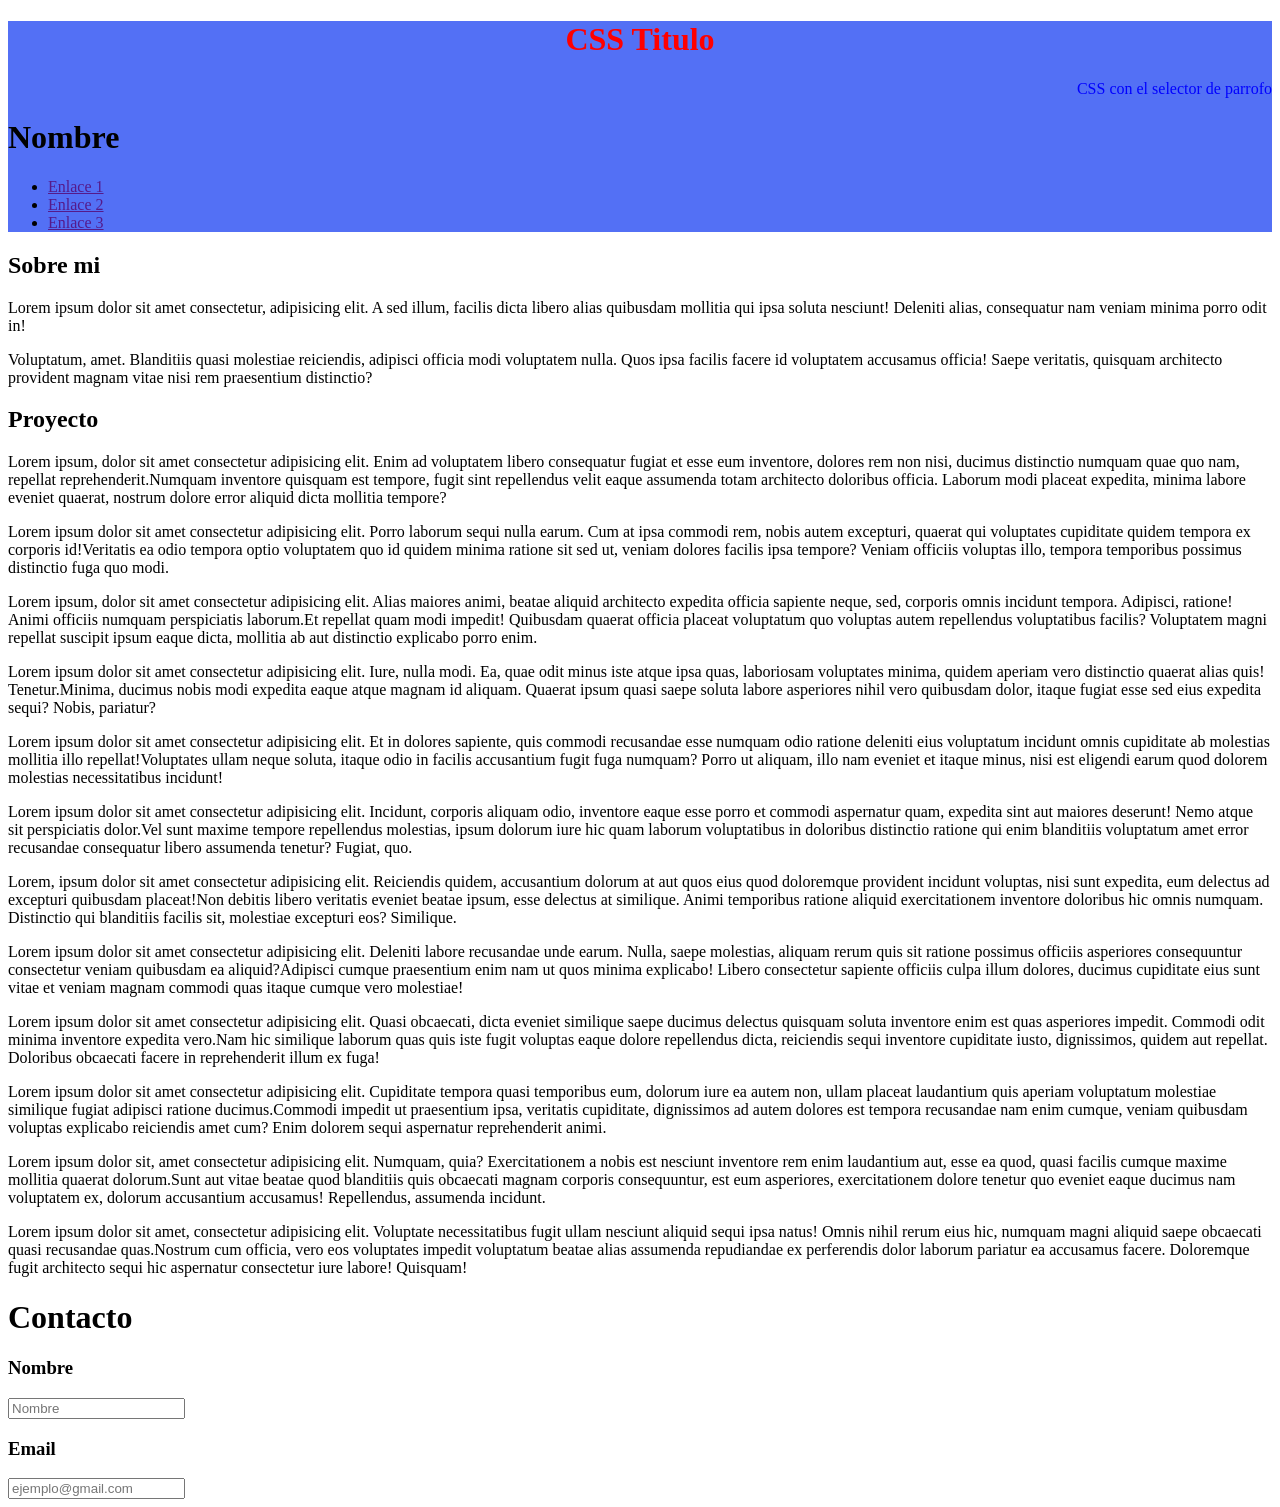
==== index.html @ b7863376 "Cambios html, css" ====
<!DOCTYPE html>
<html lang="es">
<head>
    <meta charset="UTF-8">
    <meta name="viewport" content="width=device-width, initial-scale=1.0">
    <title>Ejemplo</title>
    <link rel="stylesheet" href="estilo.css">
</head>
<body>

    <header>
    <h1 style="color:red; text-align: center;"> CSS Titulo </h1>
    <p style="color:blue; text-align: right;"> CSS con el selector de parrofo </p>

        <h1>Nombre</h1>
        <nav>
            <ul>
                <li><a href="">Enlace 1</a></li>
                <li><a href="">Enlace 2</a></li>
                <li><a href="">Enlace 3</a></li>
            </ul>
        </nav>
    </header>

    <main>
        <section id="sobremi">
            <h1>Sobre mi</h1>
            <p>Lorem ipsum dolor sit amet consectetur, adipisicing elit. A sed illum, facilis dicta libero alias quibusdam mollitia qui ipsa soluta nesciunt! Deleniti alias, consequatur nam veniam minima porro odit in!</p>
            <p>Voluptatum, amet. Blanditiis quasi molestiae reiciendis, adipisci officia modi voluptatem nulla. Quos ipsa facilis facere id voluptatem accusamus officia! Saepe veritatis, quisquam architecto provident magnam vitae nisi rem praesentium distinctio?</p>

        </section>            
    </main>

    <section id="proyectos">
        <h1>Proyecto</h1>
        <article>
            <p><span>Lorem ipsum, dolor sit amet consectetur adipisicing elit. Enim ad voluptatem libero consequatur fugiat et esse eum inventore, dolores rem non nisi, ducimus distinctio numquam quae quo nam, repellat reprehenderit.</span><span>Numquam inventore quisquam est tempore, fugit sint repellendus velit eaque assumenda totam architecto doloribus officia. Laborum modi placeat expedita, minima labore eveniet quaerat, nostrum dolore error aliquid dicta mollitia tempore?</span></p>
            <p><span>Lorem ipsum dolor sit amet consectetur adipisicing elit. Porro laborum sequi nulla earum. Cum at ipsa commodi rem, nobis autem excepturi, quaerat qui voluptates cupiditate quidem tempora ex corporis id!</span><span>Veritatis ea odio tempora optio voluptatem quo id quidem minima ratione sit sed ut, veniam dolores facilis ipsa tempore? Veniam officiis voluptas illo, tempora temporibus possimus distinctio fuga quo modi.</span></p>
        </article>
        <article>
            <p><span>Lorem ipsum, dolor sit amet consectetur adipisicing elit. Alias maiores animi, beatae aliquid architecto expedita officia sapiente neque, sed, corporis omnis incidunt tempora. Adipisci, ratione! Animi officiis numquam perspiciatis laborum.</span><span>Et repellat quam modi impedit! Quibusdam quaerat officia placeat voluptatum quo voluptas autem repellendus voluptatibus facilis? Voluptatem magni repellat suscipit ipsum eaque dicta, mollitia ab aut distinctio explicabo porro enim.</span></p>
            <p><span>Lorem ipsum dolor sit amet consectetur adipisicing elit. Iure, nulla modi. Ea, quae odit minus iste atque ipsa quas, laboriosam voluptates minima, quidem aperiam vero distinctio quaerat alias quis! Tenetur.</span><span>Minima, ducimus nobis modi expedita eaque atque magnam id aliquam. Quaerat ipsum quasi saepe soluta labore asperiores nihil vero quibusdam dolor, itaque fugiat esse sed eius expedita sequi? Nobis, pariatur?</span></p>
        </article>
        <article>
            <p><span>Lorem ipsum dolor sit amet consectetur adipisicing elit. Et in dolores sapiente, quis commodi recusandae esse numquam odio ratione deleniti eius voluptatum incidunt omnis cupiditate ab molestias mollitia illo repellat!</span><span>Voluptates ullam neque soluta, itaque odio in facilis accusantium fugit fuga numquam? Porro ut aliquam, illo nam eveniet et itaque minus, nisi est eligendi earum quod dolorem molestias necessitatibus incidunt!</span></p>
            <p><span>Lorem ipsum dolor sit amet consectetur adipisicing elit. Incidunt, corporis aliquam odio, inventore eaque esse porro et commodi aspernatur quam, expedita sint aut maiores deserunt! Nemo atque sit perspiciatis dolor.</span><span>Vel sunt maxime tempore repellendus molestias, ipsum dolorum iure hic quam laborum voluptatibus in doloribus distinctio ratione qui enim blanditiis voluptatum amet error recusandae consequatur libero assumenda tenetur? Fugiat, quo.</span></p>
        </article>
    </section>

    <section>
        <article>
            <p><span>Lorem, ipsum dolor sit amet consectetur adipisicing elit. Reiciendis quidem, accusantium dolorum at aut quos eius quod doloremque provident incidunt voluptas, nisi sunt expedita, eum delectus ad excepturi quibusdam placeat!</span><span>Non debitis libero veritatis eveniet beatae ipsum, esse delectus at similique. Animi temporibus ratione aliquid exercitationem inventore doloribus hic omnis numquam. Distinctio qui blanditiis facilis sit, molestiae excepturi eos? Similique.</span></p>
            <p><span>Lorem ipsum dolor sit amet consectetur adipisicing elit. Deleniti labore recusandae unde earum. Nulla, saepe molestias, aliquam rerum quis sit ratione possimus officiis asperiores consequuntur consectetur veniam quibusdam ea aliquid?</span><span>Adipisci cumque praesentium enim nam ut quos minima explicabo! Libero consectetur sapiente officiis culpa illum dolores, ducimus cupiditate eius sunt vitae et veniam magnam commodi quas itaque cumque vero molestiae!</span></p>
        </article>
        <article>
            <p><span>Lorem ipsum dolor sit amet consectetur adipisicing elit. Quasi obcaecati, dicta eveniet similique saepe ducimus delectus quisquam soluta inventore enim est quas asperiores impedit. Commodi odit minima inventore expedita vero.</span><span>Nam hic similique laborum quas quis iste fugit voluptas eaque dolore repellendus dicta, reiciendis sequi inventore cupiditate iusto, dignissimos, quidem aut repellat. Doloribus obcaecati facere in reprehenderit illum ex fuga!</span></p>
            <p><span>Lorem ipsum dolor sit amet consectetur adipisicing elit. Cupiditate tempora quasi temporibus eum, dolorum iure ea autem non, ullam placeat laudantium quis aperiam voluptatum molestiae similique fugiat adipisci ratione ducimus.</span><span>Commodi impedit ut praesentium ipsa, veritatis cupiditate, dignissimos ad autem dolores est tempora recusandae nam enim cumque, veniam quibusdam voluptas explicabo reiciendis amet cum? Enim dolorem sequi aspernatur reprehenderit animi.</span></p>
        </article>
        <article>
            <p><span>Lorem ipsum dolor sit, amet consectetur adipisicing elit. Numquam, quia? Exercitationem a nobis est nesciunt inventore rem enim laudantium aut, esse ea quod, quasi facilis cumque maxime mollitia quaerat dolorum.</span><span>Sunt aut vitae beatae quod blanditiis quis obcaecati magnam corporis consequuntur, est eum asperiores, exercitationem dolore tenetur quo eveniet eaque ducimus nam voluptatem ex, dolorum accusantium accusamus! Repellendus, assumenda incidunt.</span></p>
            <p><span>Lorem ipsum dolor sit amet, consectetur adipisicing elit. Voluptate necessitatibus fugit ullam nesciunt aliquid sequi ipsa natus! Omnis nihil rerum eius hic, numquam magni aliquid saepe obcaecati quasi recusandae quas.</span><span>Nostrum cum officia, vero eos voluptates impedit voluptatum beatae alias assumenda repudiandae ex perferendis dolor laborum pariatur ea accusamus facere. Doloremque fugit architecto sequi hic aspernatur consectetur iure labore! Quisquam!</span></p>
        </article>
    </section>

    <footer>
        <h1>Contacto</h1>
            <section>
                <h3> Nombre </h3>
                <input type="text" name="nombre" id="nombre" placeholder="Nombre">
                <h3> Email </h3>
                <input type="email" name="email" id="email" placeholder="ejemplo@gmail.com">
            </section>
    </footer>

</body>
</html>
---- estilo.css ----
header{
    background-color: #5370F5;
}
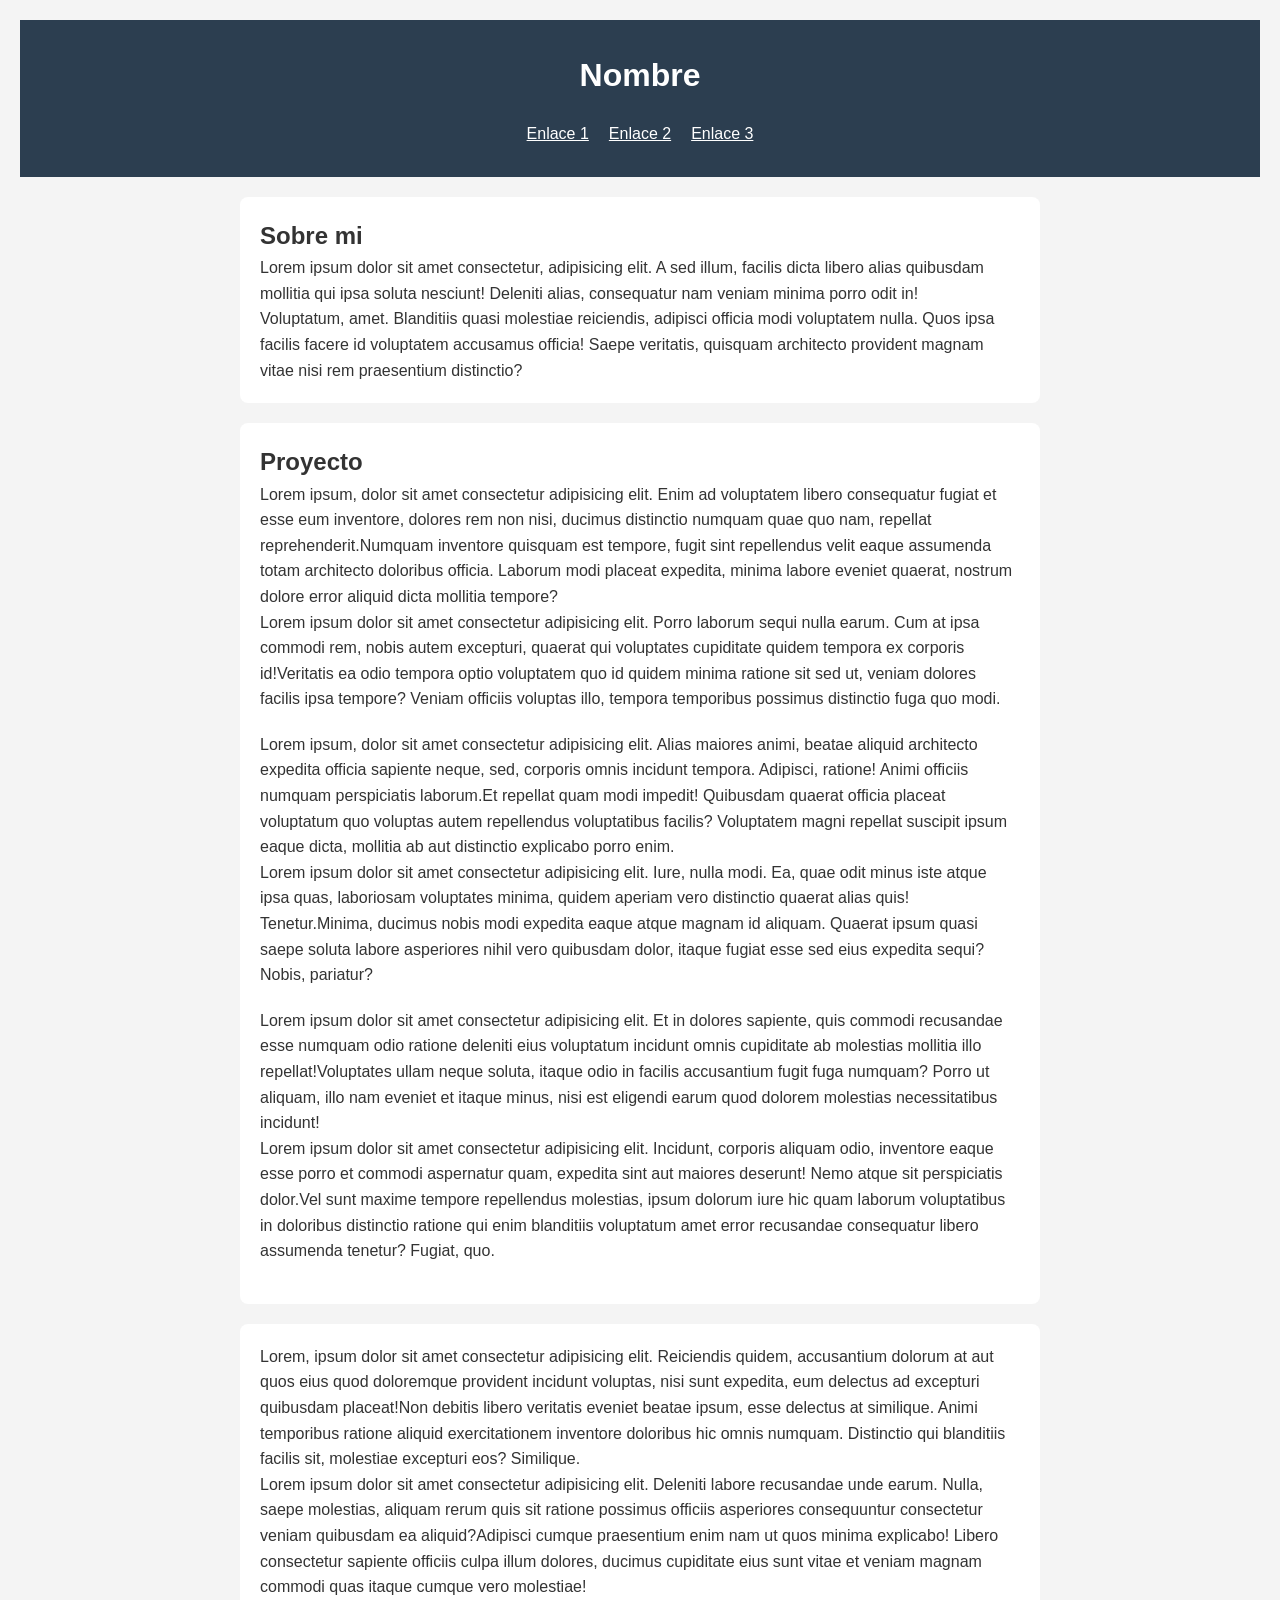
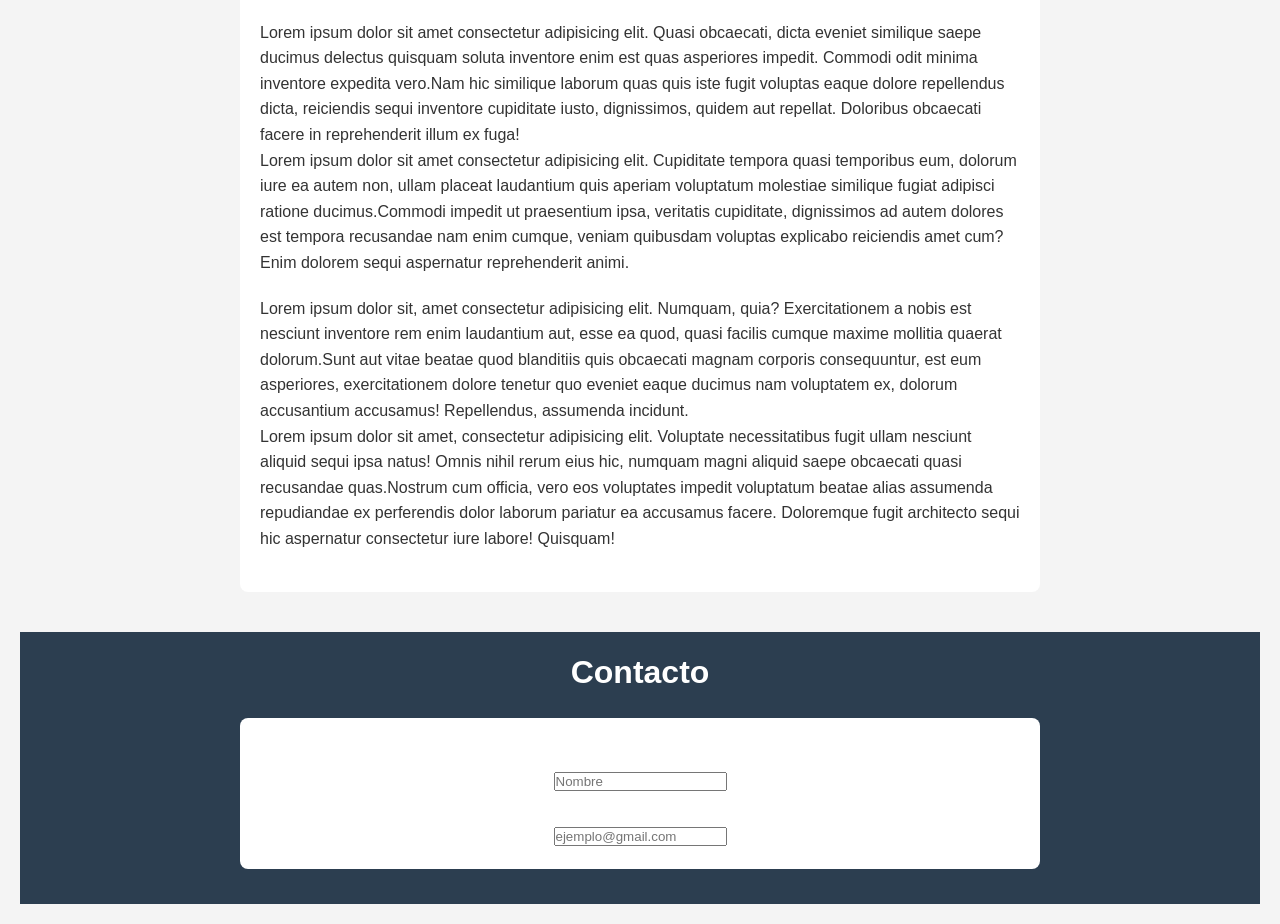
==== commit ed2ac6c0: "Estilo ya agregado" ====
--- a/index.html
+++ b/index.html
@@ -6,12 +6,10 @@
     <title>Ejemplo</title>
     <link rel="stylesheet" href="estilo.css">
 </head>
+
 <body>
-
+    
     <header>
-    <h1 style="color:red; text-align: center;"> CSS Titulo </h1>
-    <p style="color:blue; text-align: right;"> CSS con el selector de parrofo </p>
-
         <h1>Nombre</h1>
         <nav>
             <ul>
@@ -21,7 +19,7 @@
             </ul>
         </nav>
     </header>
-
+    
     <main>
         <section id="sobremi">
             <h1>Sobre mi</h1>
--- a/estilo.css
+++ b/estilo.css
@@ -1,3 +1,62 @@
+* {
+    box-sizing: border-box;
+    margin: 0;
+    padding: 0;
+}
+
+
+body{
+    font-family: Arial, sans-serif;
+    line-height: 1.6;
+    background-color: #f4f4f4;
+    color: #333;
+    padding: 20px;
+}
+
 header{
-    background-color: #5370F5;
+    background-color: #2c3e50;
+    color: #fff;
+    padding: 30px 20px;
+    text-align: center;
+}
+
+nav ul{
+    list-style: none;
+    margin-top: 20px;
+    display: flex;
+    justify-content: center;
+    gap: 20px;
+}
+
+nav a:hover{
+    color:#1abc9c;
+}
+
+a{
+    color: #fff;
+}
+
+a:hover{
+    text-decoration: underline;
+}
+
+section{
+    background-color: #fff;
+    margin: 20px auto;
+    padding: 20px;
+    max-width: 800px;
+    border-radius: 8px;
+    box-shadow: 0 2px 5px rgba(0,0,0,0,1);
+}
+
+article{
+    margin-bottom: 20px;
+}
+
+footer{
+    text-align: center;
+    padding: 15px;
+    background-color: #2c3e50;
+    color: #fff;
+    margin-top: 40px;
 }
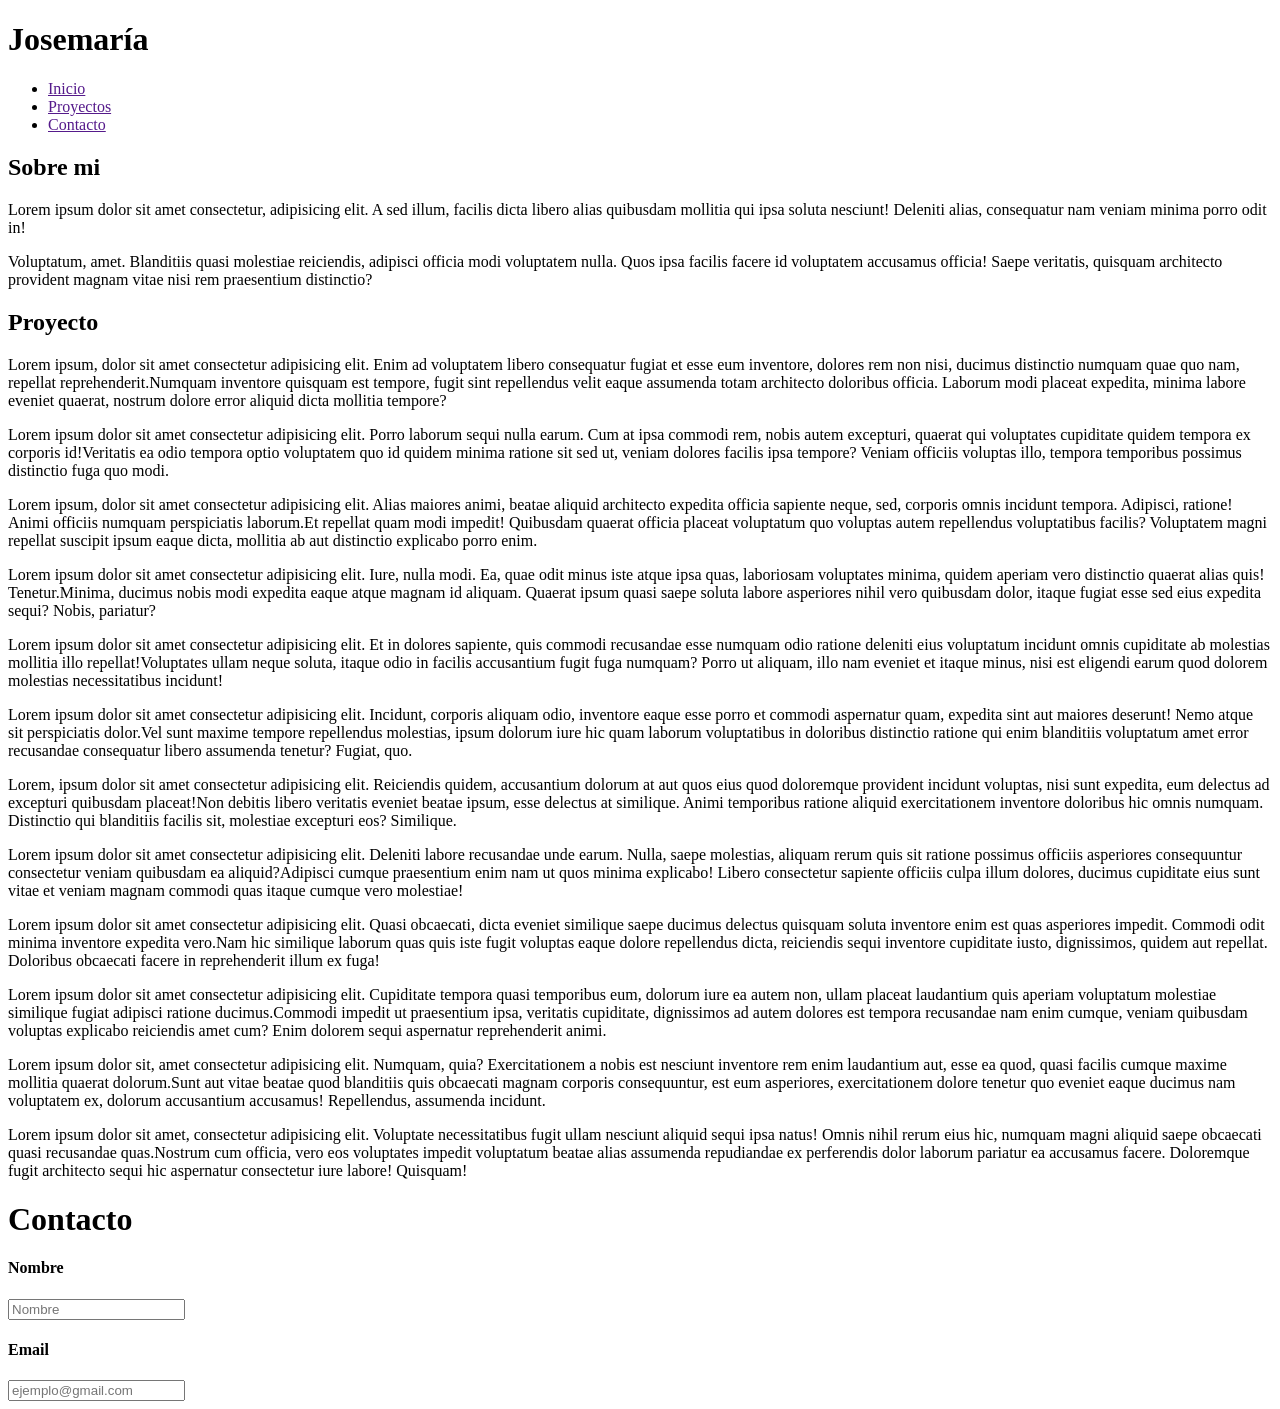
==== commit c67a5590: "actualización del html" ====
--- a/index.html
+++ b/index.html
@@ -10,12 +10,12 @@
 <body>
     
     <header>
-        <h1>Nombre</h1>
+        <h1> Josemaría </h1>
         <nav>
             <ul>
-                <li><a href="">Enlace 1</a></li>
-                <li><a href="">Enlace 2</a></li>
-                <li><a href="">Enlace 3</a></li>
+                <li><a href=""> Inicio </a></li>
+                <li><a href=""> Proyectos </a></li>
+                <li><a href=""> Contacto</a></li>
             </ul>
         </nav>
     </header>
@@ -62,10 +62,10 @@
 
     <footer>
         <h1>Contacto</h1>
-            <section>
-                <h3> Nombre </h3>
+            <section class="contacto_correo">
+                <h4 class="c_info"> Nombre </h4>
                 <input type="text" name="nombre" id="nombre" placeholder="Nombre">
-                <h3> Email </h3>
+                <h4 class="c_info"> Email </h4>
                 <input type="email" name="email" id="email" placeholder="ejemplo@gmail.com">
             </section>
     </footer>
--- a/estilo.css
+++ b/estilo.css
@@ -1,9 +1,9 @@
-* {
+/*
+*{
     box-sizing: border-box;
     margin: 0;
     padding: 0;
 }
-
 
 body{
     font-family: Arial, sans-serif;
@@ -11,6 +11,9 @@
     background-color: #f4f4f4;
     color: #333;
     padding: 20px;
+    margin: 0;  /*Esto para que el header y el footer no tengan bordes pero afecta todo
+    padding: 0;
+    box-sizing: border-box;
 }
 
 header{
@@ -59,4 +62,18 @@
     background-color: #2c3e50;
     color: #fff;
     margin-top: 40px;
-}+}
+
+.c_info{
+    color: #333;
+    text-align: left;
+    padding-left: 42px;
+}
+
+.contacto_correo{
+    padding: 20px;
+    max-width: 300px;
+    margin: 20px auto;
+}
+
+/*
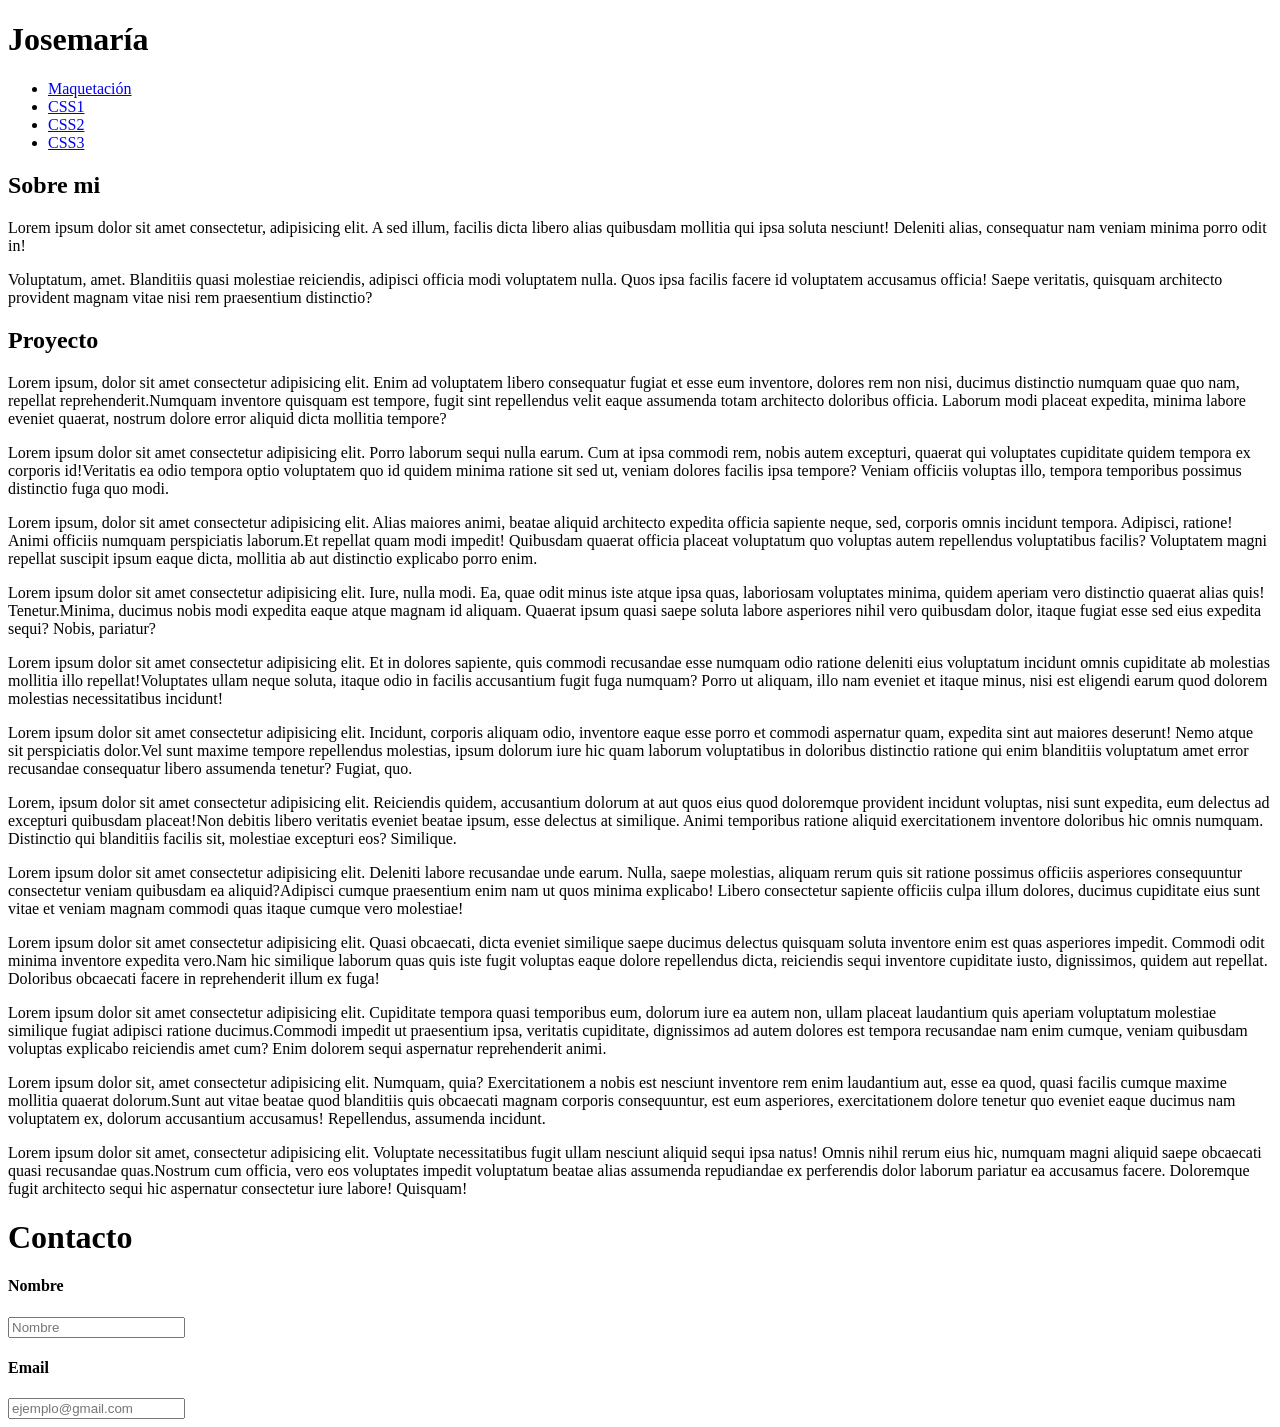
==== commit 5caa7494: "Archivos organizados" ====
--- a/index.html
+++ b/index.html
@@ -3,8 +3,8 @@
 <head>
     <meta charset="UTF-8">
     <meta name="viewport" content="width=device-width, initial-scale=1.0">
-    <title>Ejemplo</title>
-    <link rel="stylesheet" href="estilo.css">
+    <title>Portafolio</title>
+    <!-- <link rel="stylesheet" href="estilo.css"> -->
 </head>
 
 <body>
@@ -13,9 +13,10 @@
         <h1> Josemaría </h1>
         <nav>
             <ul>
-                <li><a href=""> Inicio </a></li>
-                <li><a href=""> Proyectos </a></li>
-                <li><a href=""> Contacto</a></li>
+                <li><a href="./CSS1/index.html"> Maquetación </a></li>
+                <li><a href="./CSS1/css1.html"> CSS1 </a></li>
+                <li><a href="./CSS2/css2.html"> CSS2 </a></li>
+                <li><a href="./CSS3/css3.html"> CSS3 </a></li>
             </ul>
         </nav>
     </header>
--- a/estilo.css
+++ b/estilo.css
@@ -1,4 +1,3 @@
-/*
 *{
     box-sizing: border-box;
     margin: 0;
@@ -11,7 +10,7 @@
     background-color: #f4f4f4;
     color: #333;
     padding: 20px;
-    margin: 0;  /*Esto para que el header y el footer no tengan bordes pero afecta todo
+    margin: 0;  /*Esto para que el header y el footer no tengan bordes pero afecta todo */
     padding: 0;
     box-sizing: border-box;
 }
@@ -75,5 +74,3 @@
     max-width: 300px;
     margin: 20px auto;
 }
-
-/*
